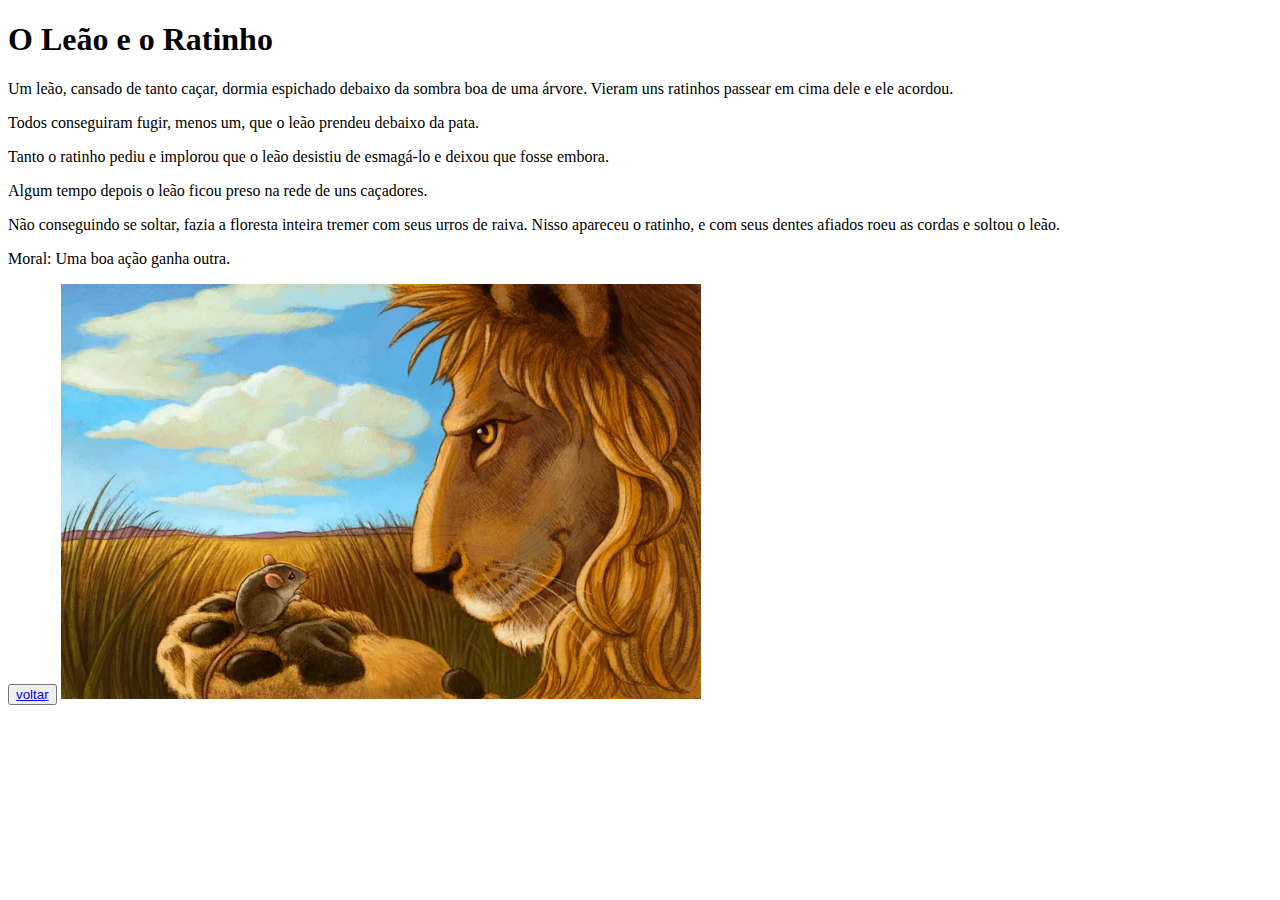
==== leao.html @ b8cabc6d "9" ====
<!DOCTYPE html>
<html lang="pt-br">

<head>
    <meta charset="UTF-8">
    <meta name="viewport" content="width=device-width, initial-scale=1.0">
    <title>O Leão e o Ratinho</title>
</head>

<body>
    <h1>O Leão e o Ratinho</h1>
    <p> Um leão, cansado de tanto caçar, dormia espichado debaixo da sombra boa de uma árvore. Vieram uns ratinhos passear em cima dele e ele acordou. </p>

    <p>Todos conseguiram fugir, menos um, que o leão prendeu debaixo da pata.</p>

    <p>Tanto o ratinho pediu e implorou que o leão desistiu de esmagá-lo e deixou que fosse embora.</p>

    <p>Algum tempo depois o leão ficou preso na rede de uns caçadores.</p>

    <p>Não conseguindo se soltar, fazia a floresta inteira tremer com seus urros de raiva. Nisso apareceu o ratinho, e
    com seus dentes afiados roeu as cordas e soltou o leão.</p>

    <p>Moral: Uma boa ação ganha outra.</p>

    <button><a href="index.html">voltar</a></button>
    <img src="leao-rato.webp" alt="o leão com o ratinho na mão em uma mata ">
</body>

</html>
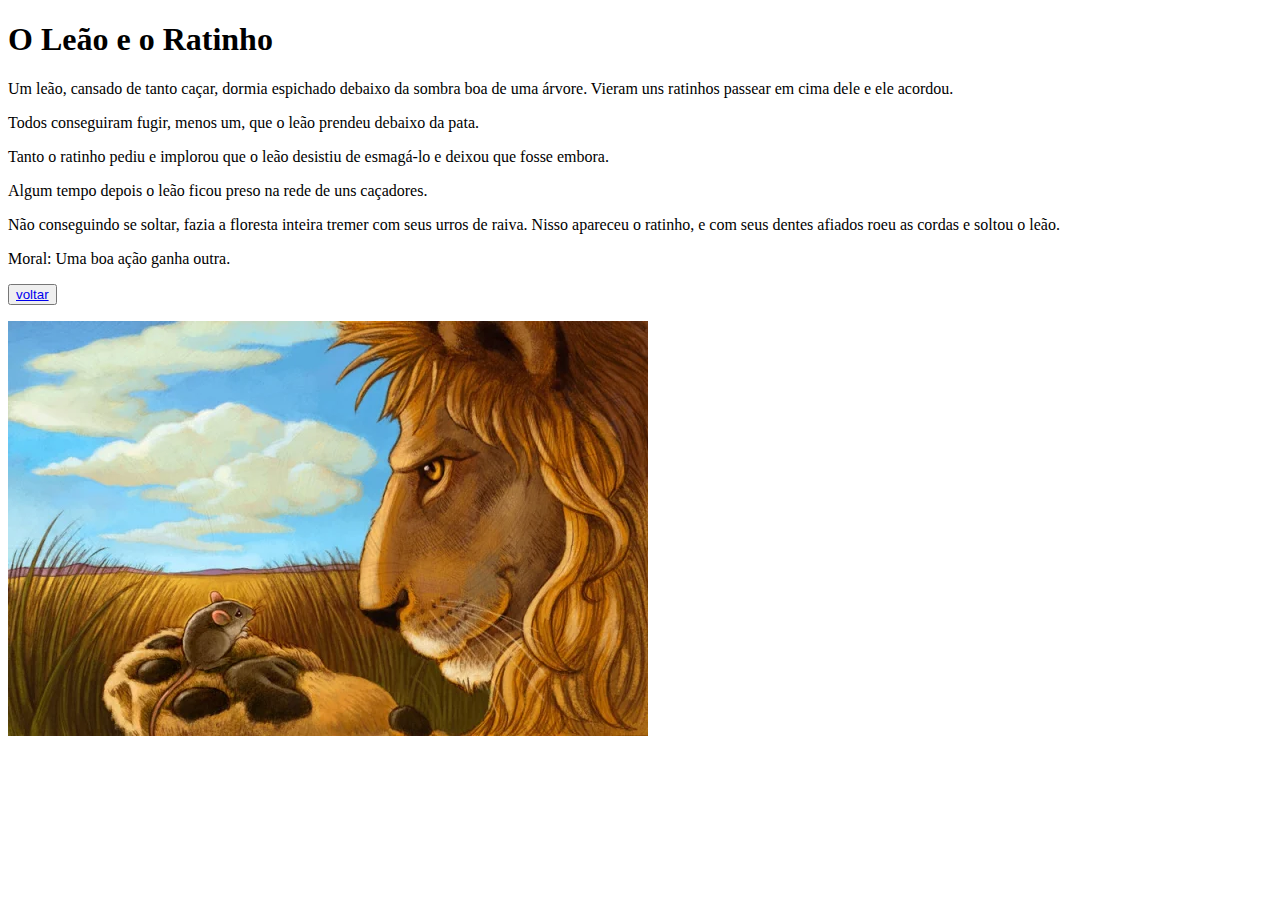
==== commit a9b7a87a: "11" ====
--- a/leao.html
+++ b/leao.html
@@ -23,7 +23,7 @@
     <p>Moral: Uma boa ação ganha outra.</p>
 
     <button><a href="index.html">voltar</a></button>
-    <img src="leao-rato.webp" alt="o leão com o ratinho na mão em uma mata ">
+    <p><img src="leao-rato.webp" alt="o leão com o ratinho na mão em uma mata "></p>
 </body>
 
 </html>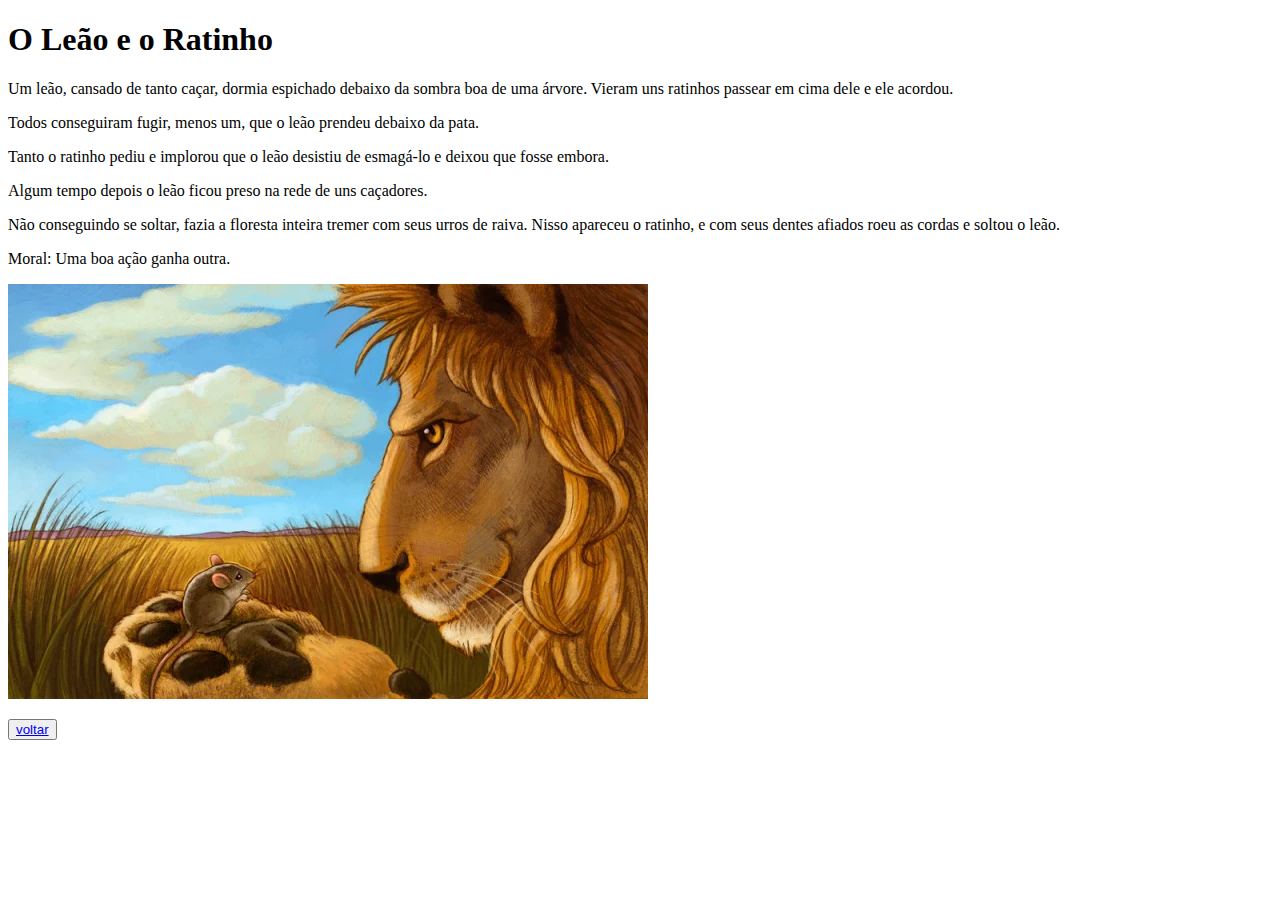
==== commit 59e806f6: "12" ====
--- a/leao.html
+++ b/leao.html
@@ -22,8 +22,9 @@
 
     <p>Moral: Uma boa ação ganha outra.</p>
 
+    <p><img src="leao-rato.webp" alt="o leão com o ratinho na mão em uma mata "></p>
     <button><a href="index.html">voltar</a></button>
-    <p><img src="leao-rato.webp" alt="o leão com o ratinho na mão em uma mata "></p>
+
 </body>
 
 </html>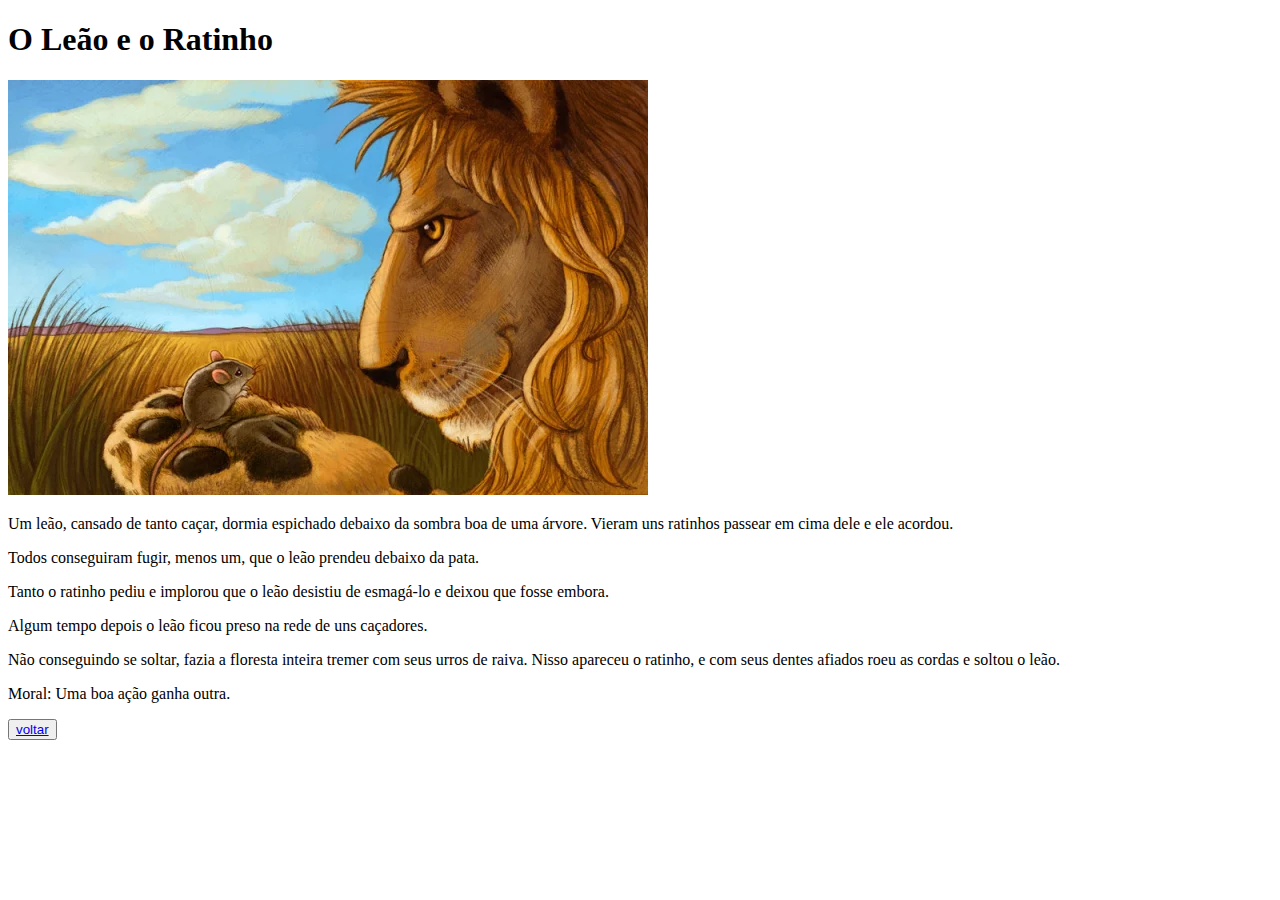
==== commit 3c5d4bde: "13" ====
--- a/leao.html
+++ b/leao.html
@@ -9,6 +9,7 @@
 
 <body>
     <h1>O Leão e o Ratinho</h1>
+    <p><img src="leao-rato.webp" alt="o leão com o ratinho na mão em uma mata "></p>
     <p> Um leão, cansado de tanto caçar, dormia espichado debaixo da sombra boa de uma árvore. Vieram uns ratinhos passear em cima dele e ele acordou. </p>
 
     <p>Todos conseguiram fugir, menos um, que o leão prendeu debaixo da pata.</p>
@@ -21,8 +22,7 @@
     com seus dentes afiados roeu as cordas e soltou o leão.</p>
 
     <p>Moral: Uma boa ação ganha outra.</p>
-
-    <p><img src="leao-rato.webp" alt="o leão com o ratinho na mão em uma mata "></p>
+    
     <button><a href="index.html">voltar</a></button>
 
 </body>
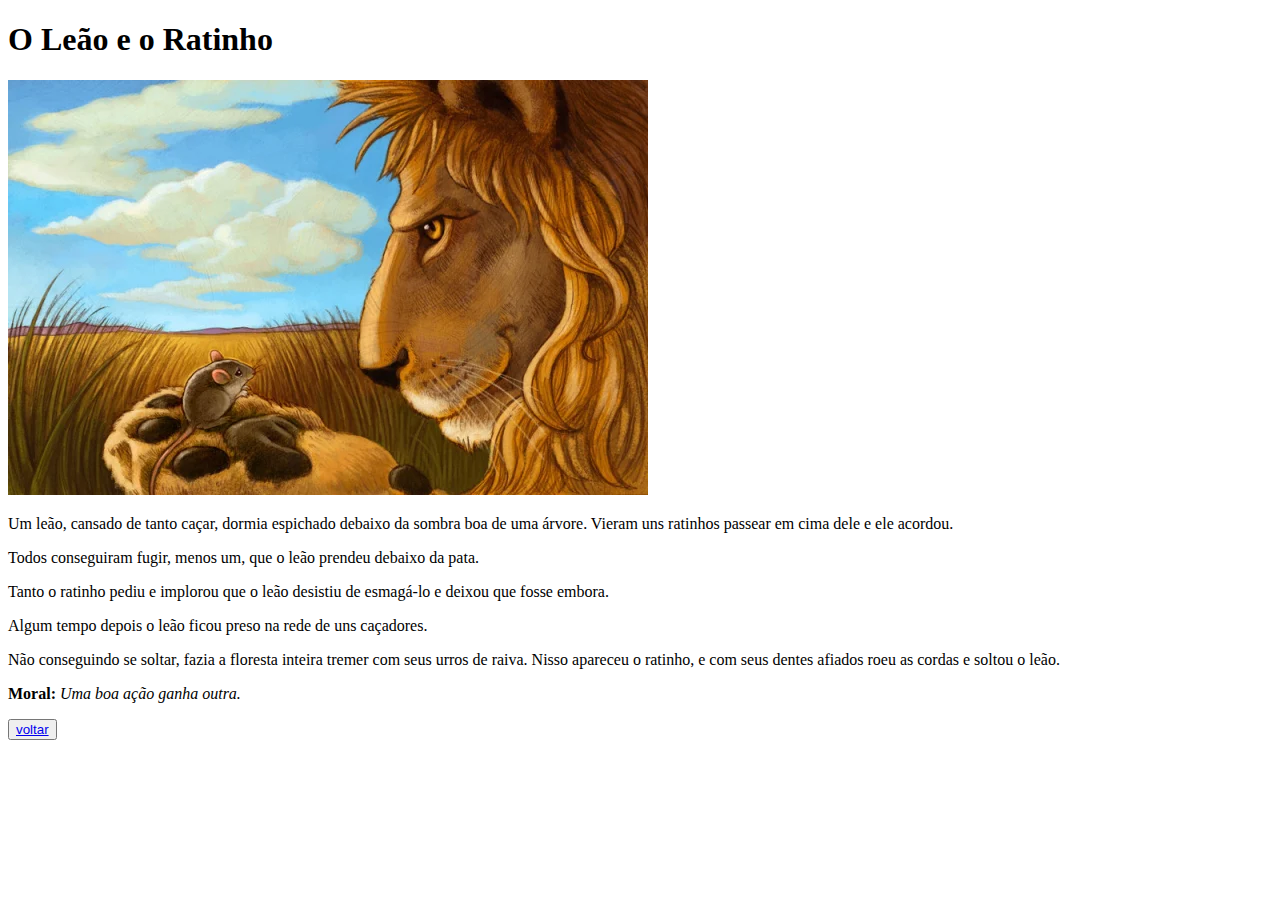
==== commit eac319e2: "14" ====
--- a/leao.html
+++ b/leao.html
@@ -21,7 +21,7 @@
     <p>Não conseguindo se soltar, fazia a floresta inteira tremer com seus urros de raiva. Nisso apareceu o ratinho, e
     com seus dentes afiados roeu as cordas e soltou o leão.</p>
 
-    <p>Moral: Uma boa ação ganha outra.</p>
+    <p><b>Moral:</b><i> Uma boa ação ganha outra.</i></p>
     
     <button><a href="index.html">voltar</a></button>
 
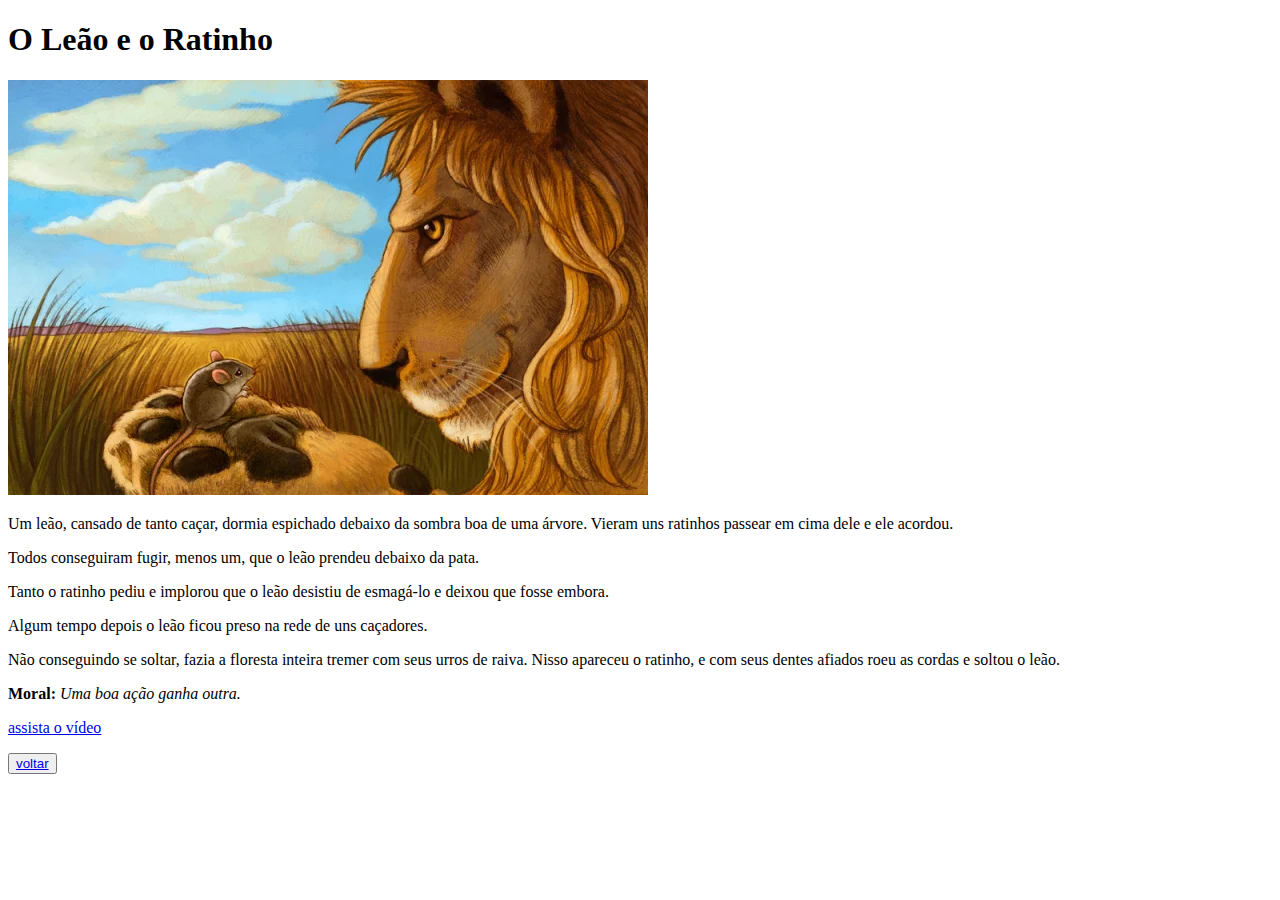
==== commit 91381a87: "15" ====
--- a/leao.html
+++ b/leao.html
@@ -22,8 +22,10 @@
     com seus dentes afiados roeu as cordas e soltou o leão.</p>
 
     <p><b>Moral:</b><i> Uma boa ação ganha outra.</i></p>
-    
+    <p><a href="https://youtu.be/VYNu9WRBZ_w?si=N8IuCU51Ho0BW6rn">assista o vídeo</a></p>
+
     <button><a href="index.html">voltar</a></button>
+
 
 </body>
 
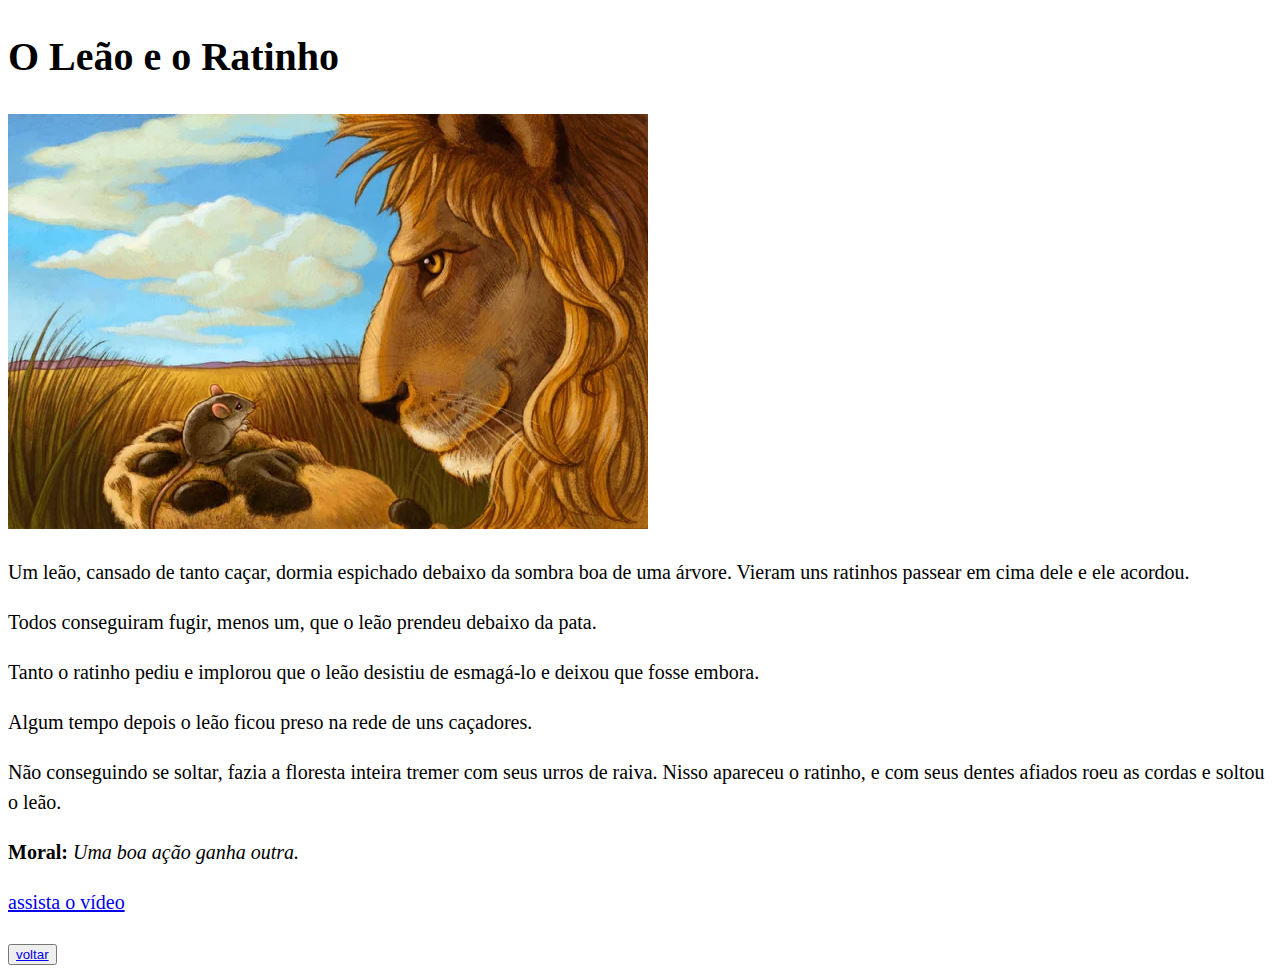
==== commit 194bec3c: "a" ====
--- a/leao.html
+++ b/leao.html
@@ -5,6 +5,7 @@
     <meta charset="UTF-8">
     <meta name="viewport" content="width=device-width, initial-scale=1.0">
     <title>O Leão e o Ratinho</title>
+    <link rel="stylesheet" href="style.css">
 </head>
 
 <body>
@@ -22,7 +23,7 @@
     com seus dentes afiados roeu as cordas e soltou o leão.</p>
 
     <p><b>Moral:</b><i> Uma boa ação ganha outra.</i></p>
-    <p><a href="https://youtu.be/VYNu9WRBZ_w?si=N8IuCU51Ho0BW6rn">assista o vídeo</a></p>
+    <p><a href="https://youtu.be/VYNu9WRBZ_w?si=N8IuCU51Ho0BW6rn" target="_blank">assista o vídeo</a></p>
 
     <button><a href="index.html">voltar</a></button>
 
--- a/style.css
+++ b/style.css
@@ -0,0 +1,4 @@
+body{
+    font-size: 20px;
+    line-height: 1.5;
+}